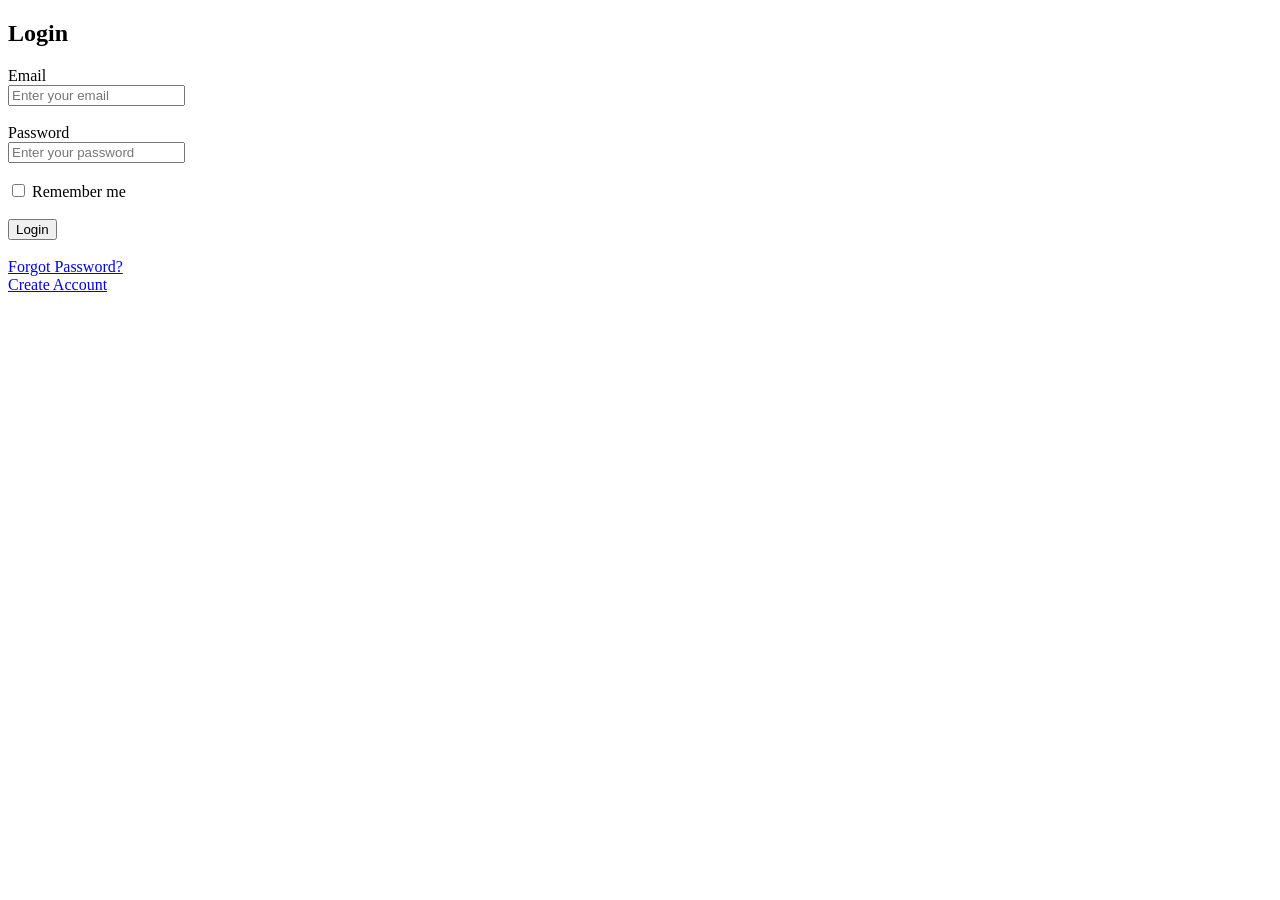
==== login.html @ 831f81b8 "task 1" ====
<!DOCTYPE html>
<html lang="en">
<head>
    <meta charset="UTF-8">
    <meta name="viewport" content="width=device-width, initial-scale=1.0">
    <title>Login</title>
</head>
<body>

    <section>
        <h2>Login </h2>

        <form action="login" method="POST">
            
            
            <div>
                <label for="email">Email</label><br>
                <input 
                    type="email" 
                    id="email" 
                    name="email" 
                    placeholder="Enter your email" 
                    required
                >
            </div>

            <br>

            
            <div>
                <label for="password">Password</label><br>
                <input 
                    type="password" 
                    id="password" 
                    name="password" 
                    placeholder="Enter your password" 
                    required
                >
            </div>

            <br>

            
            <div>
                <input type="checkbox" id="remember" name="remember">
                <label for="remember">Remember me</label>
            </div>

            <br>

        
            <div>
                <button type="submit">Login</button>
            </div>

            <br>

            
            <div>
                <a href="#">Forgot Password?</a><br>
                <a href="#">Create Account</a>
            </div>

        </form>
    </section>

</body>
</html>
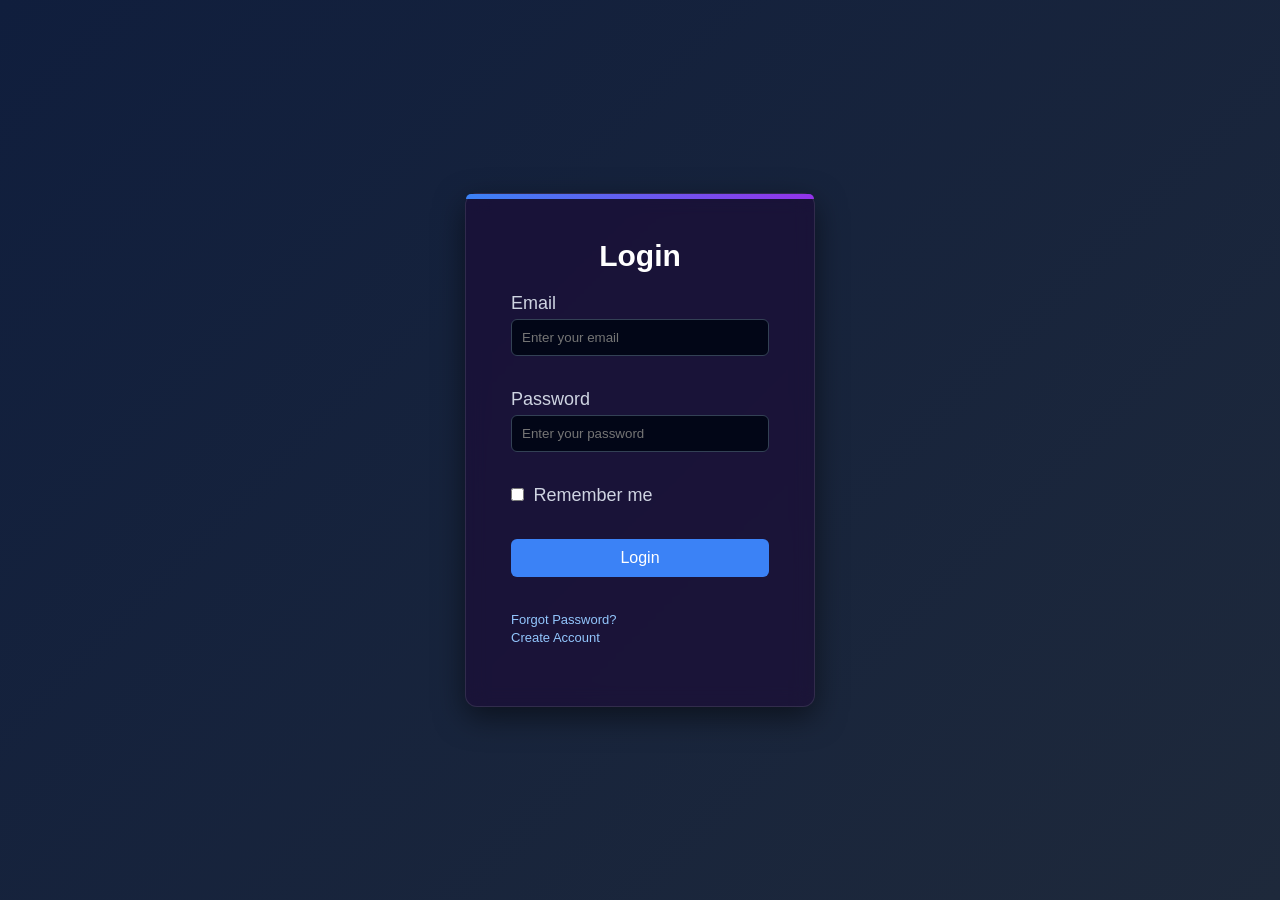
==== commit cdea0d84: "adding style" ====
--- a/login.html
+++ b/login.html
@@ -4,6 +4,7 @@
 <head>
     <meta charset="UTF-8">
     <meta name="viewport" content="width=device-width, initial-scale=1.0">
+    <link rel="stylesheet" href="style.css">
     <title>Login</title>
 </head>
 <body>
--- a/style.css
+++ b/style.css
@@ -0,0 +1,140 @@
+
+* {
+    margin: 0;
+    padding: 0;
+    box-sizing: border-box;
+}
+
+body {
+    font-family: 'Segoe UI', sans-serif;
+    background: linear-gradient(135deg, #101e3d, #1e293b);
+    color: #fff;
+    height: 100vh;
+
+    
+    display: flex;
+    justify-content: center;
+    align-items: center;
+}
+section {
+    background: #1f023572;
+    padding: 45px;
+    border-radius: 12px;
+    width: 350px;
+
+ 
+    backdrop-filter: blur(10px);
+    border: 1px solid rgba(255,255,255,0.1);
+
+    
+    box-shadow: 0 10px 30px rgba(0,0,0,0.5);
+}
+
+
+h2 {
+    text-align: center;
+    margin-bottom: 20px;
+    font-size: 30px;
+}
+
+
+form div {
+    margin-bottom: 15px;
+}
+
+
+label {
+    font-size: 18px;
+    color: #cfd4e2;
+}
+
+
+input[type="email"],
+input[type="password"] {
+    width: 100%;
+    padding: 10px;
+    margin-top: 5px;
+
+    border: 1px solid #334155;
+    border-radius: 6px;
+
+    background: #020617;
+    color: white;
+
+    outline: none;
+    transition: 0.3s;
+}
+
+
+input:focus {
+    border-color: #3b82f6;
+    box-shadow: 0 0 5px #3b82f6;
+}
+
+
+input[type="checkbox"] {
+    margin-right: 5px;
+}
+
+
+button {
+    width: 100%;
+    padding: 10px;
+
+    border: none;
+    border-radius: 6px;
+
+    background: #3b82f6;
+    color: white;
+    font-size: 16px;
+    cursor: pointer;
+
+    transition: 0.3s;
+}
+
+
+button:hover {
+    background: #054fef;
+}
+
+a {
+    color: #93c5fd;
+    text-decoration: none;
+    font-size: 13px;
+}
+
+a:hover {
+    text-decoration: underline;
+}
+
+
+section {
+    position: relative;
+}
+
+
+section::before {
+    content: "";
+    position: absolute;
+    top: 0;
+    left: 0;
+
+    width: 100%;
+    height: 5px;
+    background: linear-gradient(to right, #3b82f6, #9333ea);
+    border-top-left-radius: 12px;
+    border-top-right-radius: 12px;
+}
+
+
+
+@media (max-width: 400px) {
+    section {
+        width: 90%;
+        padding: 25px;
+    }
+
+    h2 {
+        font-size: 22px;
+    }
+}
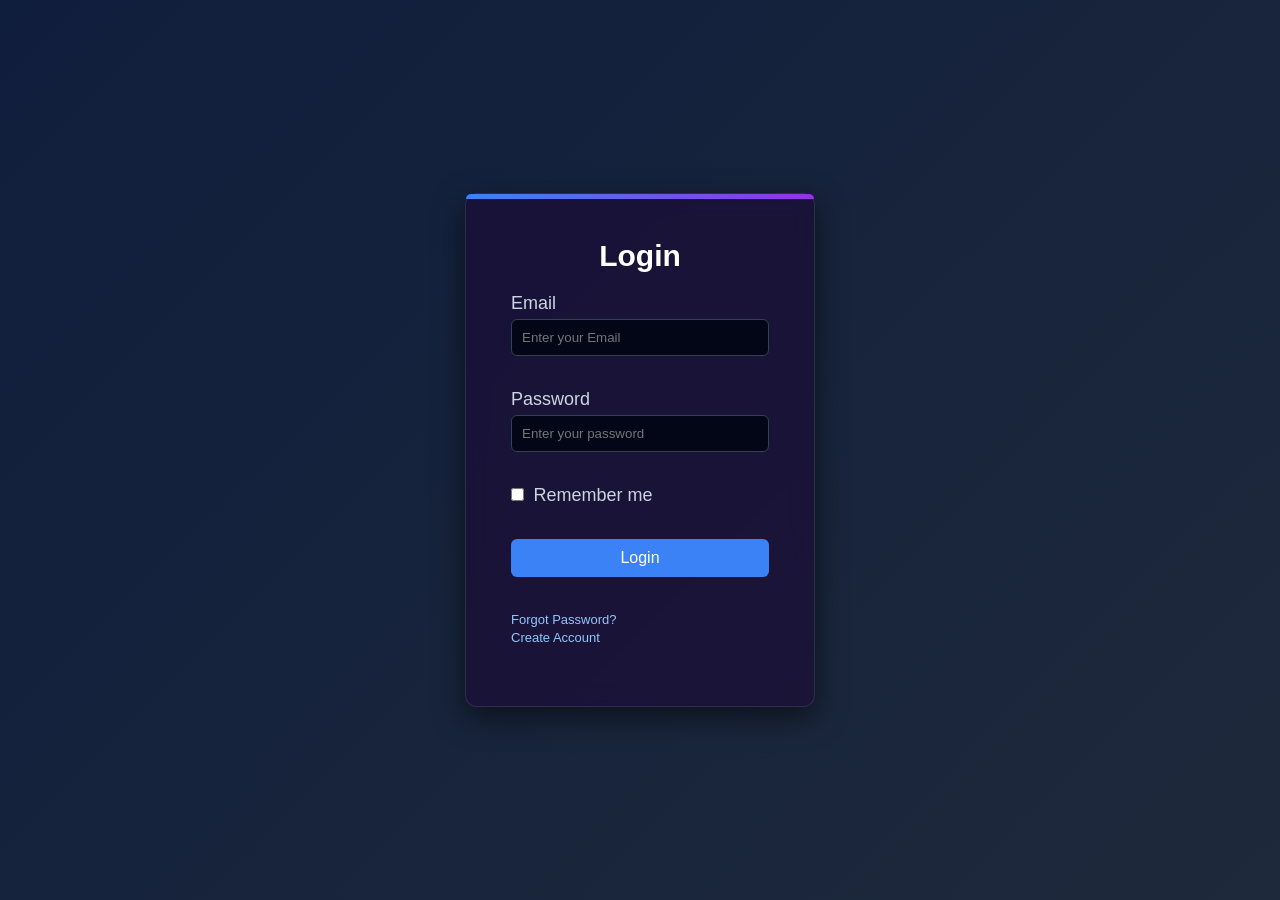
==== commit e1f351c5: "login" ====
--- a/login.html
+++ b/login.html
@@ -12,7 +12,7 @@
     <section>
         <h2>Login </h2>
 
-        <form action="login" method="POST">
+        <form onsubmit="login(event)">
             
             
             <div>
@@ -21,7 +21,7 @@
                     type="email" 
                     id="email" 
                     name="email" 
-                    placeholder="Enter your email" 
+                    placeholder="Enter your Email" 
                     required
                 >
             </div>
@@ -57,7 +57,6 @@
 
             <br>
 
-            
             <div>
                 <a href="#">Forgot Password?</a><br>
                 <a href="#">Create Account</a>
@@ -65,7 +64,7 @@
 
         </form>
     </section>
-
+    
 </body>
 </html>
 
